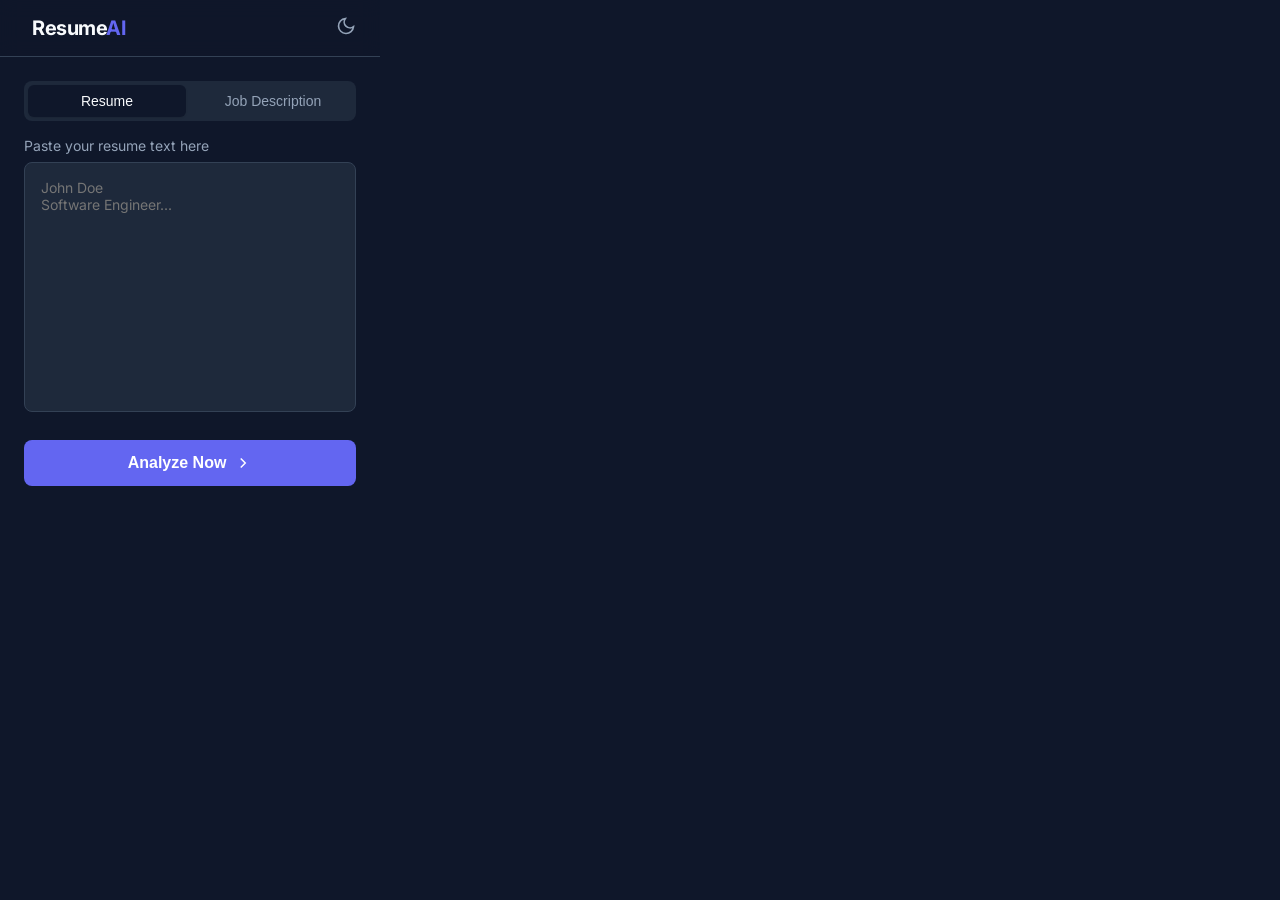
==== popup.html @ ef534ed5 "Initial commit" ====
<!DOCTYPE html>
<html lang="en">
<head>
    <meta charset="UTF-8">
    <meta name="viewport" content="width=device-width, initial-scale=1.0">
    <title>ResumeAI Analyzer</title>
    <link rel="stylesheet" href="style.css">
    <link href="https://fonts.googleapis.com/css2?family=Inter:wght@300;400;500;600;700&display=swap" rel="stylesheet">
</head>
<body>
    <div class="app-container">
        <header>
            <div class="logo">
                <div class="logo-icon"></div>
                <h1>Resume<span>AI</span></h1>
            </div>
            <div class="theme-toggle" id="themeToggle">
                <svg viewBox="0 0 24 24" fill="none" stroke="currentColor" stroke-width="2"><path d="M21 12.79A9 9 0 1 1 11.21 3 7 7 0 0 0 21 12.79z"></path></svg>
            </div>
        </header>

        <main id="mainContent">
            <!-- Input Section -->
            <section id="inputSection" class="active-section">
                <div class="tabs">
                    <button class="tab-btn active" data-tab="resume">Resume</button>
                    <button class="tab-btn" data-tab="job">Job Description</button>
                </div>

                <div class="input-area fade-in">
                    <div id="resumeInput" class="input-group active">
                        <label for="resumeText">Paste your resume text here</label>
                        <textarea id="resumeText" placeholder="John Doe&#10;Software Engineer..."></textarea>
                    </div>
                    <div id="jobInput" class="input-group">
                        <label for="jobText">Paste job description (Optional)</label>
                        <textarea id="jobText" placeholder="We are looking for a..."></textarea>
                    </div>
                </div>

                <button id="analyzeBtn" class="primary-btn">
                    <span>Analyze Now</span>
                    <svg viewBox="0 0 24 24" fill="none" stroke="currentColor" stroke-width="2"><polyline points="9 18 15 12 9 6"></polyline></svg>
                </button>
            </section>

            <!-- Results Section -->
            <section id="resultsSection" class="hidden-section">
                <button id="backBtn" class="text-btn">← Back to Input</button>
                
                <div class="score-card">
                    <div class="score-circle">
                        <svg viewBox="0 0 36 36" class="circular-chart orange">
                            <path class="circle-bg" d="M18 2.0845 a 15.9155 15.9155 0 0 1 0 31.831 a 15.9155 15.9155 0 0 1 0 -31.831" />
                            <path class="circle" stroke-dasharray="0, 100" d="M18 2.0845 a 15.9155 15.9155 0 0 1 0 31.831 a 15.9155 15.9155 0 0 1 0 -31.831" />
                            <text x="18" y="20.35" class="percentage">0%</text>
                        </svg>
                    </div>
                    <div class="score-details">
                        <h3>ATS Match Score</h3>
                        <p id="scoreMessage">Analyzing...</p>
                    </div>
                </div>

                <div class="insights-container">
                    <div class="insight-card">
                        <h4>Missing Keywords</h4>
                        <ul id="missingKeywordsList" class="tag-list">
                            <!-- Populated by JS -->
                        </ul>
                    </div>

                    <div class="insight-card">
                        <h4>Structure Check</h4>
                        <ul id="structureList" class="check-list">
                            <!-- Populated by JS -->
                        </ul>
                    </div>
                    
                    <div class="insight-card">
                        <h4>Feedback</h4>
                        <div id="feedbackText" class="feedback-content">
                            <!-- Populated by JS -->
                        </div>
                    </div>
                </div>
            </section>
        </main>
    </div>
    <script src="popup.js"></script>
</body>
</html>
---- style.css ----
:root {
    --primary: #6366f1;
    --primary-hover: #4f46e5;
    --bg-dark: #0f172a;
    --surface-dark: #1e293b;
    --text-dark: #f8fafc;
    --text-muted-dark: #94a3b8;
    --border-dark: #334155;

    --bg-light: #ffffff;
    --surface-light: #f1f5f9;
    --text-light: #0f172a;
    --text-muted-light: #64748b;
    --border-light: #e2e8f0;

    --success: #10b981;
    --warning: #f59e0b;
    --danger: #ef4444;

    /* Default to Dark Mode */
    --bg: var(--bg-dark);
    --surface: var(--surface-dark);
    --text: var(--text-dark);
    --text-muted: var(--text-muted-dark);
    --border: var(--border-dark);
}

* {
    box-sizing: border-box;
    margin: 0;
    padding: 0;
}

body {
    width: 380px;
    height: 550px;
    font-family: 'Inter', sans-serif;
    background-color: var(--bg);
    color: var(--text);
    transition: background-color 0.3s, color 0.3s;
    overflow: hidden;
}

/* Scrollbar */
::-webkit-scrollbar {
    width: 6px;
}

::-webkit-scrollbar-track {
    background: transparent;
}

::-webkit-scrollbar-thumb {
    background: var(--border);
    border-radius: 3px;
}

.app-container {
    display: flex;
    flex-direction: column;
    height: 100%;
}

/* Header */
header {
    display: flex;
    justify-content: space-between;
    align-items: center;
    padding: 1rem 1.5rem;
    background: rgba(15, 23, 42, 0.8);
    backdrop-filter: blur(10px);
    border-bottom: 1px solid var(--border);
    position: sticky;
    top: 0;
    z-index: 10;
}

.logo {
    display: flex;
    align-items: center;
    gap: 0.5rem;
}

.logo h1 {
    font-size: 1.25rem;
    font-weight: 700;
    letter-spacing: -0.025em;
}

.logo span {
    color: var(--primary);
}

.theme-toggle {
    cursor: pointer;
    color: var(--text-muted);
    transition: color 0.2s;
}

.theme-toggle:hover {
    color: var(--text);
}

.theme-toggle svg {
    width: 20px;
    height: 20px;
}

/* Main Content */
main {
    flex: 1;
    overflow-y: auto;
    padding: 1.5rem;
    position: relative;
}

/* Tabs */
.tabs {
    display: flex;
    gap: 0.5rem;
    margin-bottom: 1rem;
    background: var(--surface);
    padding: 0.25rem;
    border-radius: 0.5rem;
}

.tab-btn {
    flex: 1;
    background: transparent;
    border: none;
    padding: 0.5rem;
    color: var(--text-muted);
    font-size: 0.875rem;
    font-weight: 500;
    cursor: pointer;
    border-radius: 0.375rem;
    transition: all 0.2s;
}

.tab-btn.active {
    background: var(--bg);
    color: var(--text);
    box-shadow: 0 1px 2px rgba(0, 0, 0, 0.1);
}

/* Inputs */
.input-area {
    margin-bottom: 1.5rem;
    position: relative;
    min-height: 250px;
}

.input-group {
    display: none;
    animation: fadeEffect 0.3s;
}

.input-group.active {
    display: block;
}

label {
    display: block;
    margin-bottom: 0.5rem;
    font-size: 0.875rem;
    color: var(--text-muted);
}

textarea {
    width: 100%;
    height: 250px;
    background: var(--surface);
    border: 1px solid var(--border);
    border-radius: 0.5rem;
    padding: 1rem;
    color: var(--text);
    font-family: 'Inter', sans-serif;
    font-size: 0.875rem;
    resize: none;
    outline: none;
    transition: border-color 0.2s;
}

textarea:focus {
    border-color: var(--primary);
}

/* Buttons */
.primary-btn {
    width: 100%;
    background: var(--primary);
    color: white;
    border: none;
    padding: 0.875rem;
    border-radius: 0.5rem;
    font-weight: 600;
    font-size: 1rem;
    cursor: pointer;
    display: flex;
    align-items: center;
    justify-content: center;
    gap: 0.5rem;
    transition: background 0.2s;
}

.primary-btn:hover {
    background: var(--primary-hover);
}

.primary-btn svg {
    width: 18px;
    height: 18px;
}

.text-btn {
    background: none;
    border: none;
    color: var(--text-muted);
    cursor: pointer;
    font-size: 0.875rem;
    display: flex;
    align-items: center;
    gap: 0.25rem;
    margin-bottom: 1rem;
    transition: color 0.2s;
}

.text-btn:hover {
    color: var(--text);
}

/* Results Section */
.hidden-section {
    display: none;
}

.score-card {
    display: flex;
    align-items: center;
    gap: 1.5rem;
    background: var(--surface);
    padding: 1.5rem;
    border-radius: 0.75rem;
    margin-bottom: 1.5rem;
    border: 1px solid var(--border);
}

.score-circle {
    width: 80px;
    height: 80px;
}

.circular-chart {
    display: block;
    margin: 0 auto;
    max-width: 100%;
    max-height: 100%;
}

.circle-bg {
    fill: none;
    stroke: var(--border);
    stroke-width: 2.5;
}

.circle {
    fill: none;
    stroke-width: 2.5;
    stroke-linecap: round;
    transition: stroke-dasharray 1s ease;
}

/* Score Colors */
.score-low .circle {
    stroke: var(--danger);
}

.score-mid .circle {
    stroke: var(--warning);
}

.score-high .circle {
    stroke: var(--success);
}

.percentage {
    fill: var(--text);
    font-family: 'Inter', sans-serif;
    font-weight: bold;
    font-size: 0.5em;
    text-anchor: middle;
}

.score-details h3 {
    font-size: 1rem;
    margin-bottom: 0.25rem;
}

.score-details p {
    font-size: 0.875rem;
    color: var(--text-muted);
}

/* Insight Cards */
.insight-card {
    margin-bottom: 1.5rem;
}

.insight-card h4 {
    font-size: 0.875rem;
    text-transform: uppercase;
    letter-spacing: 0.05em;
    color: var(--text-muted);
    margin-bottom: 0.75rem;
}

.tag-list {
    display: flex;
    flex-wrap: wrap;
    gap: 0.5rem;
    list-style: none;
}

.tag-list li {
    background: rgba(99, 102, 241, 0.1);
    color: var(--primary);
    padding: 0.25rem 0.5rem;
    border-radius: 0.25rem;
    font-size: 0.75rem;
    font-weight: 500;
}

.check-list {
    list-style: none;
    display: grid;
    grid-template-columns: 1fr 1fr;
    gap: 0.5rem;
}

.check-list li {
    display: flex;
    align-items: center;
    gap: 0.5rem;
    font-size: 0.875rem;
    color: var(--text-muted);
}

.check-list li.checked {
    color: var(--text);
}

.check-list li::before {
    content: '○';
    color: var(--text-muted);
}

.check-list li.checked::before {
    content: '●';
    color: var(--success);
}

.feedback-content {
    font-size: 0.875rem;
    color: var(--text-muted);
    line-height: 1.5;
    background: var(--surface);
    padding: 1rem;
    border-radius: 0.5rem;
    border: 1px solid var(--border);
}

@keyframes fadeEffect {
    from {
        opacity: 0;
    }

    to {
        opacity: 1;
    }
}



/* Light Theme Override Class */
body.light-theme {
    --bg: var(--bg-light);
    --surface: var(--surface-light);
    --text: var(--text-light);
    --text-muted: var(--text-muted-light);
    --border: var(--border-light);
}

/* Anim */
.fade-in {
    animation: fadeEffect 0.5s;
}
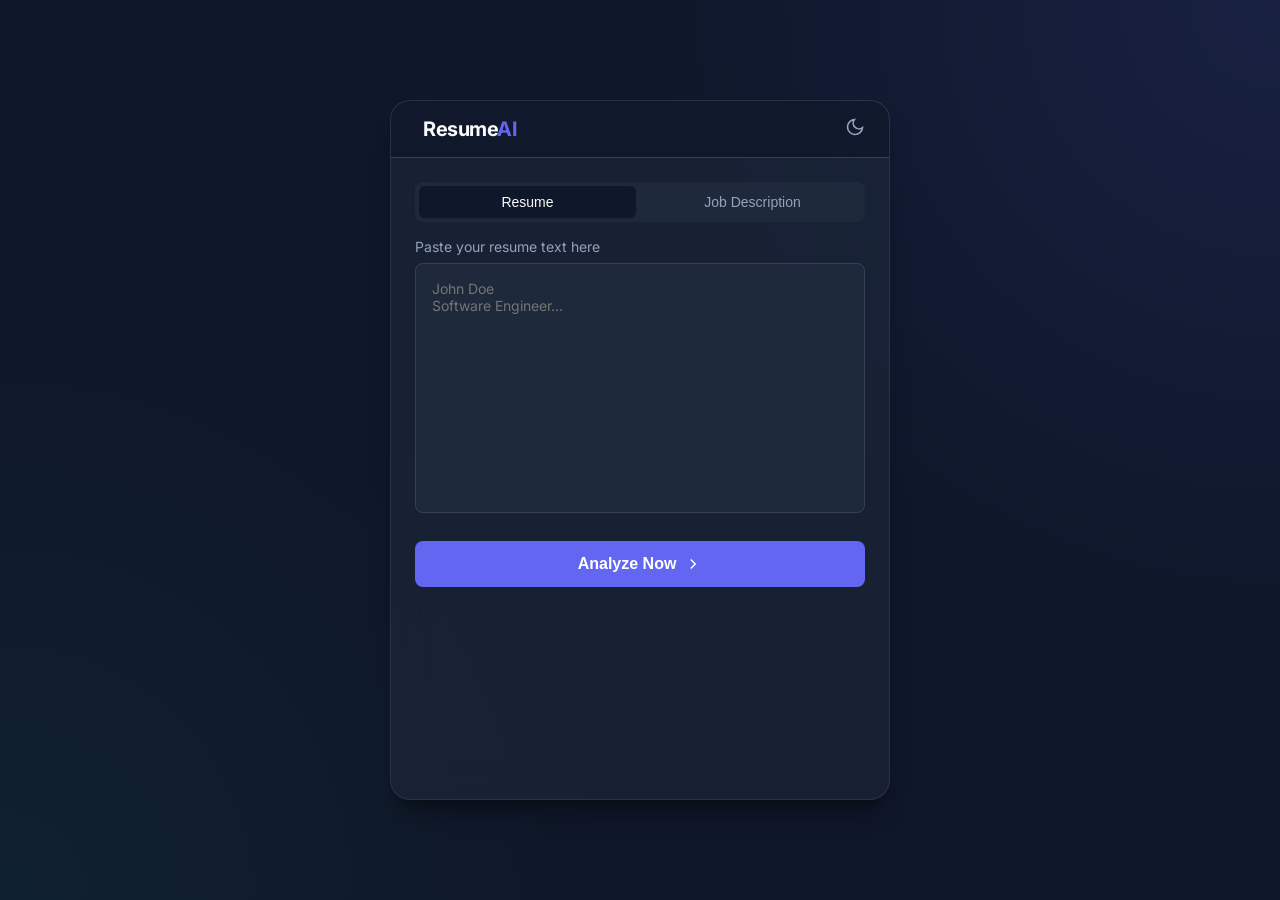
==== commit 05fca94c: "Fix layout and console error on hosting by adding responsive web styling and extension API safety wr" ====
--- a/popup.html
+++ b/popup.html
@@ -6,6 +6,12 @@
     <title>ResumeAI Analyzer</title>
     <link rel="stylesheet" href="style.css">
     <link href="https://fonts.googleapis.com/css2?family=Inter:wght@300;400;500;600;700&display=swap" rel="stylesheet">
+    <script>
+        (function() {
+            const isExtension = typeof chrome !== 'undefined' && chrome.runtime && chrome.runtime.id;
+            document.documentElement.classList.add(isExtension ? 'extension-mode' : 'web-mode');
+        })();
+    </script>
 </head>
 <body>
     <div class="app-container">
--- a/style.css
+++ b/style.css
@@ -31,14 +31,73 @@
     padding: 0;
 }
 
+html, body {
+    margin: 0;
+    padding: 0;
+    width: 100%;
+    height: 100%;
+    font-family: 'Inter', sans-serif;
+    background-color: var(--bg);
+    color: var(--text);
+    transition: background-color 0.3s, color 0.3s;
+}
+
 body {
+    display: flex;
+    justify-content: center;
+    align-items: center;
+    min-height: 100vh;
+    background: radial-gradient(circle at top right, rgba(99, 102, 241, 0.12), transparent 40%),
+                radial-gradient(circle at bottom left, rgba(16, 185, 129, 0.06), transparent 40%),
+                var(--bg);
+    overflow: auto;
+    padding: 1.5rem;
+    box-sizing: border-box;
+}
+
+/* App Container for Web Mode */
+.app-container {
+    display: flex;
+    flex-direction: column;
+    width: 100%;
+    max-width: 500px;
+    height: 90vh;
+    max-height: 700px;
+    background: rgba(30, 41, 59, 0.6);
+    backdrop-filter: blur(20px);
+    -webkit-backdrop-filter: blur(20px);
+    border: 1px solid rgba(255, 255, 255, 0.08);
+    border-radius: 1.25rem;
+    box-shadow: 0 20px 25px -5px rgba(0, 0, 0, 0.3), 0 10px 10px -5px rgba(0, 0, 0, 0.2);
+    overflow: hidden;
+    transition: background 0.3s, border 0.3s;
+}
+
+/* Extension Mode Overrides */
+html.extension-mode, 
+html.extension-mode body {
     width: 380px;
     height: 550px;
-    font-family: 'Inter', sans-serif;
-    background-color: var(--bg);
-    color: var(--text);
-    transition: background-color 0.3s, color 0.3s;
     overflow: hidden;
+}
+
+html.extension-mode body {
+    display: block;
+    min-height: auto;
+    background: var(--bg);
+    padding: 0;
+}
+
+html.extension-mode .app-container {
+    height: 100%;
+    max-height: none;
+    max-width: none;
+    border: none;
+    border-radius: 0;
+    box-shadow: none;
+    background: var(--surface);
+    backdrop-filter: none;
+    -webkit-backdrop-filter: none;
 }
 
 /* Scrollbar */
@@ -55,11 +114,7 @@
     border-radius: 3px;
 }
 
-.app-container {
-    display: flex;
-    flex-direction: column;
-    height: 100%;
-}
+/* App container display rules */
 
 /* Header */
 header {
@@ -388,6 +443,14 @@
     --text: var(--text-light);
     --text-muted: var(--text-muted-light);
     --border: var(--border-light);
+    background: radial-gradient(circle at top right, rgba(99, 102, 241, 0.08), transparent 40%),
+                radial-gradient(circle at bottom left, rgba(16, 185, 129, 0.04), transparent 40%),
+                var(--bg);
+}
+
+body.light-theme .app-container {
+    background: rgba(241, 245, 249, 0.85);
+    border: 1px solid rgba(0, 0, 0, 0.06);
 }
 
 /* Anim */
